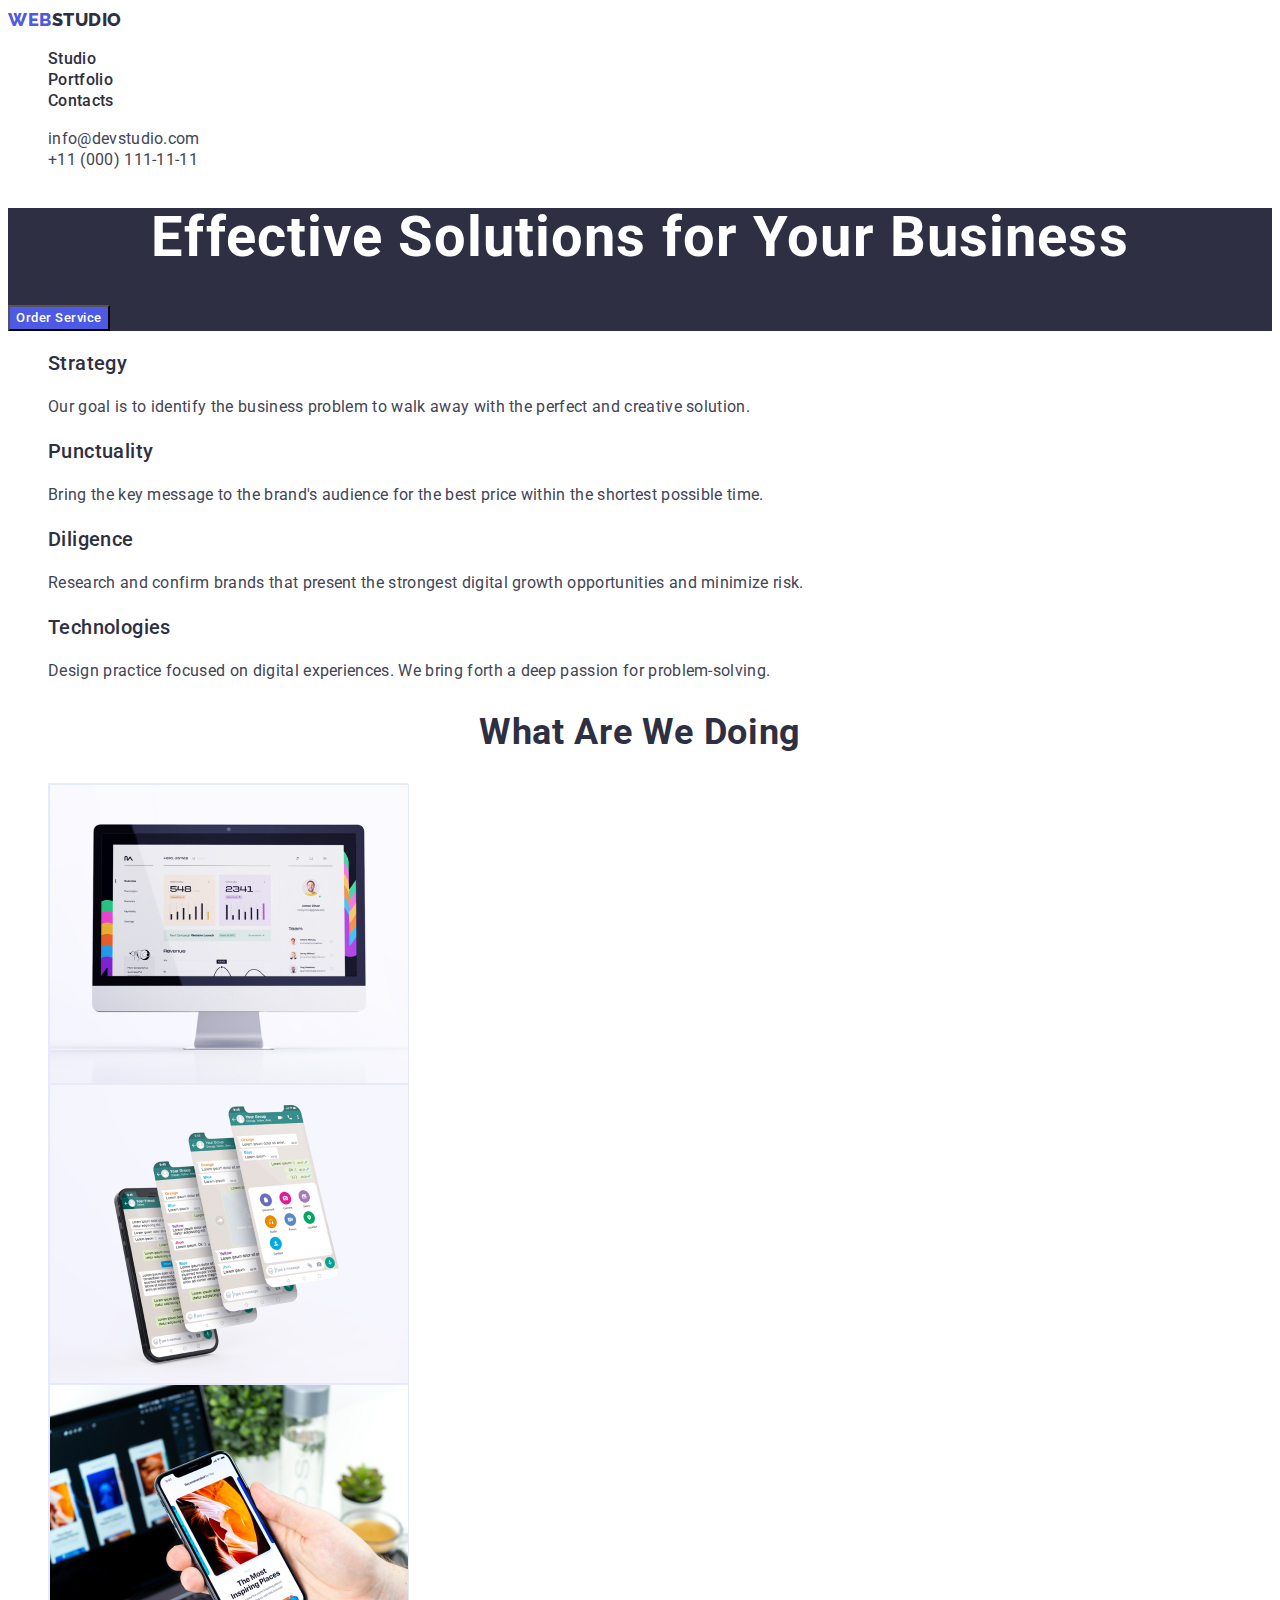
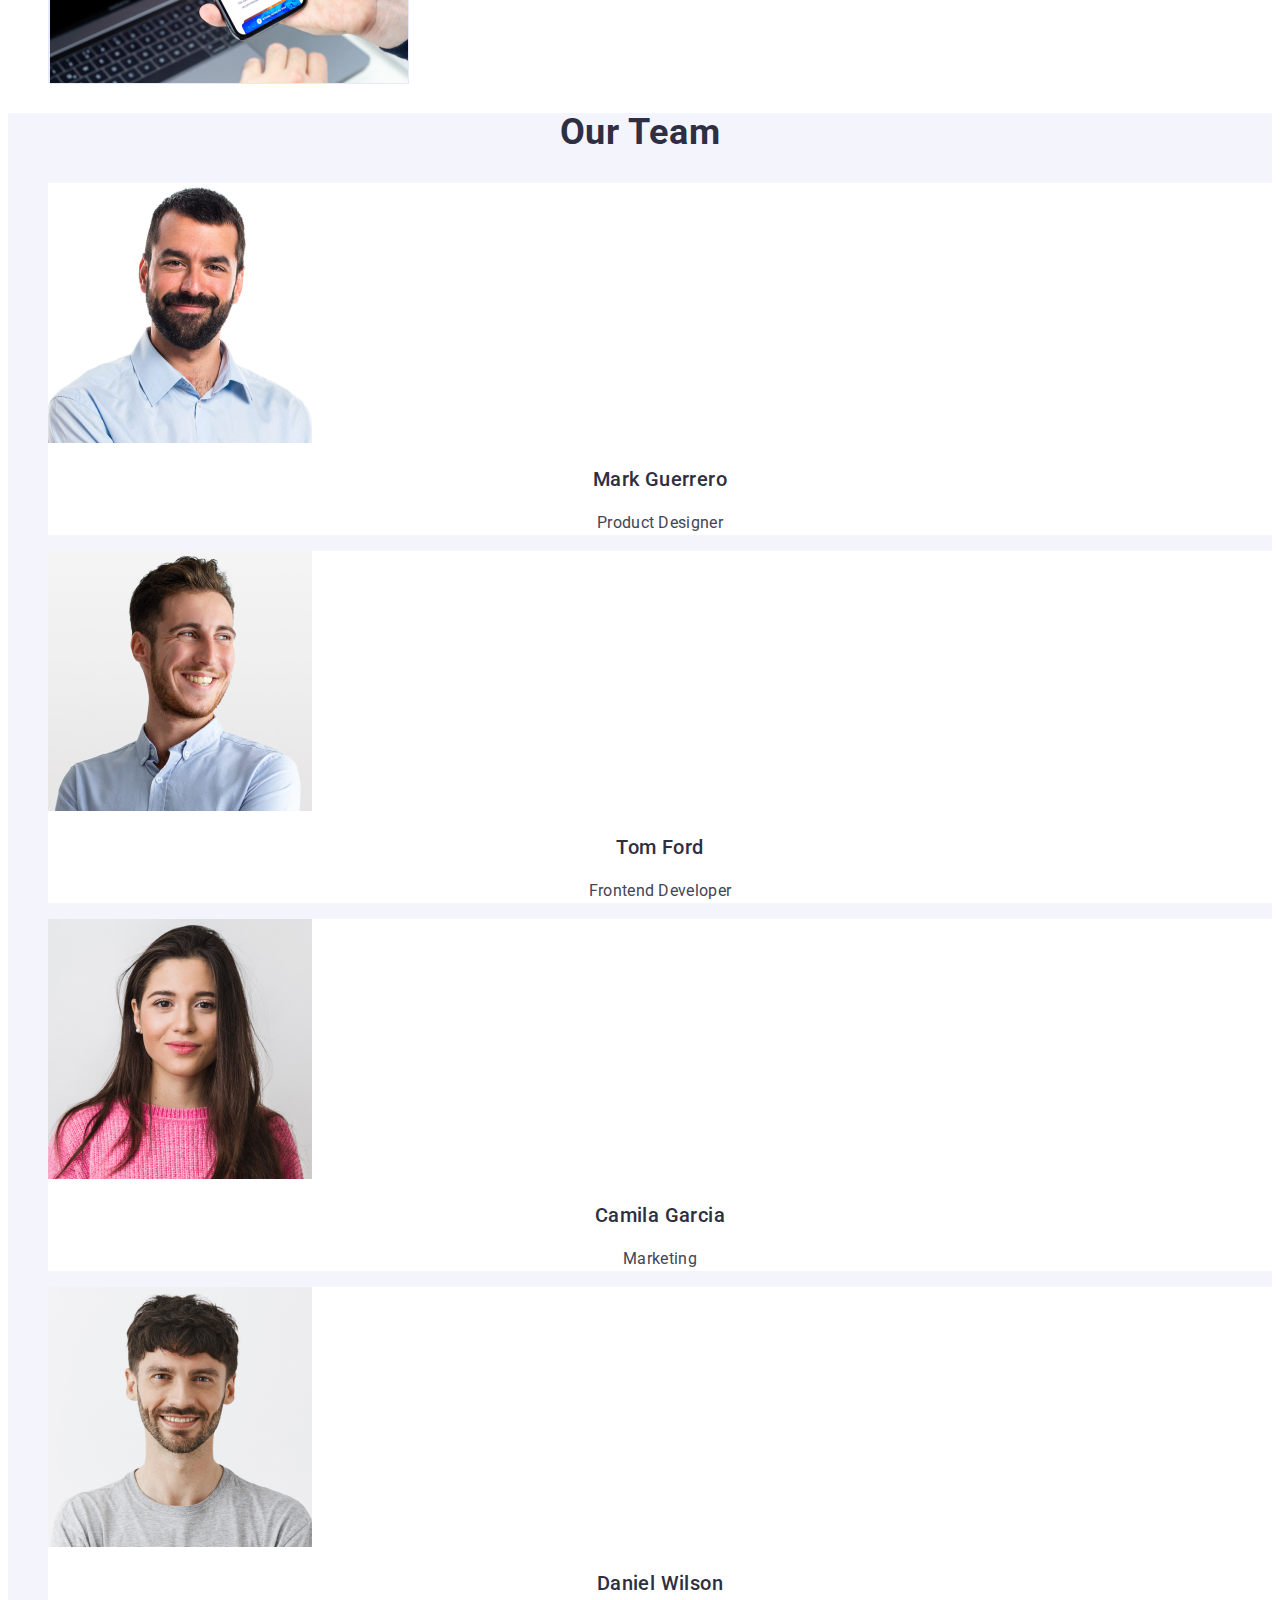
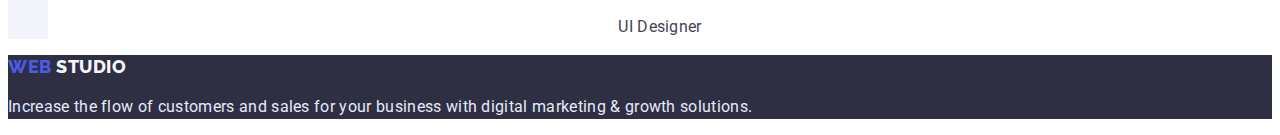
==== index.html @ cd75acf1 "Initial commit" ====
<!DOCTYPE html>
<html lang="en">
  <head>
    <meta charset="UTF-8" />
    <meta http-equiv="X-UA-Compatible" content="IE=edge" />
    <meta name="viewport" content="width=device-width, initial-scale=1.0" />
    <title>WebStudio</title>
    <link rel="preconnect" href="https://fonts.googleapis.com" />
    <link rel="preconnect" href="https://fonts.gstatic.com" crossorigin />
    <link
      href="https://fonts.googleapis.com/css2?family=Raleway:wght@800&family=Roboto:wght@400;500;700;900&display=swap"
      rel="stylesheet"
    />
    <link rel="stylesheet" href="./css/styles.css" />
  </head>
  <body>
    <header class="header">
      <nav class="header-navigation">
        <a class="header-logo link" href="./index.html"
          ><span class="header-logo-color link"> Web</span>Studio
        </a>
        <ul class="list">
          <li><a class="header-link link" href="./index.html">Studio</a></li>
          <li>
            <a class="header-link link" href="./portfolio.html">Portfolio</a>
          </li>
          <li><a class="header-link link" href="./index.html">Contacts</a></li>
        </ul>
      </nav>
      <address>
        <ul class="list">
          <li>
            <a class="header-contact link" href="mailto:info@devstudio.com"
              >info@devstudio.com</a
            >
          </li>
          <li>
            <a class="header-contact link" href="tel:+110001111111"
              >+11 (000) 111-11-11</a
            >
          </li>
        </ul>
      </address>
    </header>
    <main class="main">
      <section class="main-hero">
        <h1 class="main-hero-title">Effective Solutions for Your Business</h1>
        <button class="button-all main-hero-title-button" type="button">
          Order Service
        </button>
      </section>
      <section>
        <h2 class="visually-hidden">FirstSection</h2>
        <ul class="list">
          <li>
            <h3 class="main-First-section-title">Strategy</h3>
            <p class="main-First-section-text">
              Our goal is to identify the business problem to walk away with the
              perfect and creative solution.
            </p>
          </li>
          <li>
            <h3 class="main-First-section-title">Punctuality</h3>
            <p class="main-First-section-text">
              Bring the key message to the brand's audience for the best price
              within the shortest possible time.
            </p>
          </li>
          <li>
            <h3 class="main-First-section-title">Diligence</h3>
            <p class="main-First-section-text">
              Research and confirm brands that present the strongest digital
              growth opportunities and minimize risk.
            </p>
          </li>
          <li>
            <h3 class="main-First-section-title">Technologies</h3>
            <p class="main-First-section-text">
              Design practice focused on digital experiences. We bring forth a
              deep passion for problem-solving.
            </p>
          </li>
        </ul>
      </section>
      <section>
        <h2 class="main-second-section-title">What are we doing</h2>
        <ul class="list">
          <li class="main-second-list">
            <img src="./images/rectangle.jpg" alt="Monitor" width="360" />
          </li>
          <li class="main-second-list">
            <img src="./images/rectangle_1.jpg" alt="Telephone" width="360" />
          </li>
          <li class="main-second-list">
            <img src="./images/rectangle_2.jpg" alt="Both" width="360" />
          </li>
        </ul>
      </section>
      <section class="main-third-section">
        <h2 class="main-third-section-title">Our Team</h2>
        <ul class="list">
          <li class="main-third-section-list">
            <img src="./images/img.jpg" alt="Mark Guerrero" width="264" />
            <h3 class="main-third-section-list-title">Mark Guerrero</h3>
            <p class="main-third-section-list-text">Product Designer</p>
          </li>
          <li class="main-third-section-list">
            <img src="./images/img_1.jpg" alt="Tom Ford" width="264" />
            <h3 class="main-third-section-list-title">Tom Ford</h3>
            <p class="main-third-section-list-text">Frontend Developer</p>
          </li>
          <li class="main-third-section-list">
            <img src="./images/img_2.jpg" alt="Camila Garcia" width="264" />
            <h3 class="main-third-section-list-title">Camila Garcia</h3>
            <p class="main-third-section-list-text">Marketing</p>
          </li>
          <li class="main-third-section-list">
            <img src="./images/img_3.jpg" alt="Daniel Wilson" width="264" />
            <h3 class="main-third-section-list-title">Daniel Wilson</h3>
            <p class="main-third-section-list-text">UI Designer</p>
          </li>
        </ul>
      </section>
    </main>
    <!--Dno-->
    <footer class="footer">
      <a class="footer-logo link" href="./index.html">
        Web<span class="footer-logo-color link"> Studio</span>
      </a>
      <p class="footer-text">
        Increase the flow of customers and sales for your business with digital
        marketing & growth solutions.
      </p>
    </footer>
  </body>
</html>
---- css/styles.css ----
:root {
  --primary-brand-color: #4d5ae5;
  --pressed-state-color: #404bbf;
  --dark-color: #2e2f42;
  /* --success-color: #31d0aa;*/
  --text-color: #434455;
  /*--subtle-text-color: #8e8f99;*/
  --accent-color: #e7e9fc;
  --light-color: #f4f4fd;
  --modal-overlay: rgba(46, 47, 66, 0.4);
  --hero-background-color: rgba(46, 47, 66, 0.7);
  --body-background-color: #ffffff;
}
body {
  font-family: 'Roboto', sans-serif;
  background-color: var(--body-background-color);
  color: var(--text-color);
  font-size: 16px;
}

.list {
  list-style: none; /*убирає маркер в списку*/
}
.link {
  text-decoration: none;
}
/*.header {
}
.header-navigation {
}*/
.header-logo {
  font-family: 'Raleway', sans-serif;
  font-weight: 800;
  font-size: 18px;
  line-height: 1.33;
  letter-spacing: 0.03em;
  text-transform: uppercase;
  color: var(--dark-color);
}
.header-logo:hover {
  color: var(--pressed-state-color);
}
.header-logo:focus {
  color: var(--pressed-state-color);
}
.header-logo-color {
  color: var(--primary-brand-color);
}

.header-link {
  font-weight: 500;
  line-height: 1.33;
  letter-spacing: 0.02em;
  color: var(--dark-color);
}
.header-link:hover {
  color: var(--pressed-state-color);
}
.header-link:focus {
  color: var(--pressed-state-color);
}
.header-contact {
  font-style: normal;
  line-height: 1.33;
  letter-spacing: 0.02em;
  color: var(--text-color);
}
.header-contact:hover {
  color: var(--pressed-state-color);
}
.header-contact:focus {
  color: var(--pressed-state-color);
}
.main-hero {
  background: var(--dark-color);
}
.main-hero-title {
  font-weight: 700;
  font-size: 56px;
  line-height: 1.07;
  text-align: center;
  letter-spacing: 0.02em;
  color: var(--body-background-color);
}
.main-hero-title-button {
  font-family: 'Roboto', sans-serif;
  font-weight: 500;
  line-height: 1.5;
  letter-spacing: 0.04em;
  color: var(--body-background-color);
  background: var(--primary-brand-color);
}
.main-hero-title-button:hover {
  background-color: var(--pressed-state-color);
}
.main-hero-title-button:focus {
  background-color: var(--pressed-state-color);
}
.visually-hidden {
  position: absolute;
  width: 1px;
  height: 1px;
  margin: -1px;
  border: 0;
  padding: 0;

  white-space: nowrap;
  clip-path: inset(100%);
  clip: rect(0 0 0 0);
  overflow: hidden;
}
.btn-list {
  background: var(--light-color);
  border: 1px solid var(--accent-color);
  border-radius: 4px;
}
.main-nav-button {
  font-family: 'Roboto', sans-serif;
  font-weight: 500;
  font-size: 16px;
  line-height: 1.5;
  letter-spacing: 0.04em;
  color: var(--primary-brand-color);
}
.main-nav-button:hover {
  color: var(--body-background-color);
  background-color: var(--pressed-state-color);
}
.main-nav-button:focus {
  color: var(--body-background-color);
  background-color: var(--pressed-state-color);
}
.main-nav-list {
  background: var(--body-background-color);
}
.main-nav-header {
  font-weight: 500;
  font-size: 20px;
  line-height: 1.2;
  letter-spacing: 0.02em;
  color: var(--dark-color);
}
.main-list-two-head {
  font-weight: 500;
  font-size: 20px;
  line-height: 1.2;
  letter-spacing: 0.02em;
  color: var(--dark-color);
}
.main-nav-group {
  line-height: 1.5;
  letter-spacing: 0.02em;
  color: var(--text-color);
}
.footer {
  background: var(--dark-color);
}
.footer-logo {
  font-family: 'Raleway', sans-serif;
  font-weight: 800;
  font-size: 18px;
  line-height: 1.33;
  letter-spacing: 0.03em;
  text-transform: uppercase;
  color: var(--primary-brand-color);
}
.footer-logo-color {
  color: var(--light-color);
}
.footer-text {
  line-height: 1.5;
  letter-spacing: 0.02em;
  color: var(--accent-color);
}
.button-all {
  cursor: pointer;
}
.main-First-section-title {
  font-weight: 500;
  font-size: 20px;
  line-height: 1.2;
  letter-spacing: 0.02em;
  color: var(--dark-color);
}
.main-First-section-text {
  line-height: 1.5;
  letter-spacing: 0.02em;
  color: var(--text-color);
}
.main-second-section-title {
  font-weight: 700;
  font-size: 36px;
  line-height: 1.11;
  text-align: center;
  letter-spacing: 0.02em;
  text-transform: capitalize;
  color: var(--dark-color);
}
.main-second-list {
  box-sizing: border-box;
  width: 360px;
  height: 300px;
  background: linear-gradient(
      0deg,
      rgba(77, 90, 229, 0.1),
      rgba(77, 90, 229, 0.1)
    ),
    url(2368);
  background-blend-mode: soft-light, normal;
  border: 1px solid var(--accent-color);
}
.main-third-section {
  background: var(--light-color);
}
.main-third-section-title {
  font-weight: 700;
  font-size: 36px;
  line-height: 1.11;
  text-align: center;
  letter-spacing: 0.02em;
  text-transform: capitalize;
  color: var(--dark-color);
}
.main-third-section-list {
  background: var(--body-background-color);
}
.main-third-section-list-title {
  font-weight: 500;
  font-size: 20px;
  line-height: 1.2;
  text-align: center;
  letter-spacing: 0.02em;
  color: var(--dark-color);
}
.main-third-section-list-text {
  line-height: 1.5;
  text-align: center;
  letter-spacing: 0.02em;
  color: var(--text-color);
}
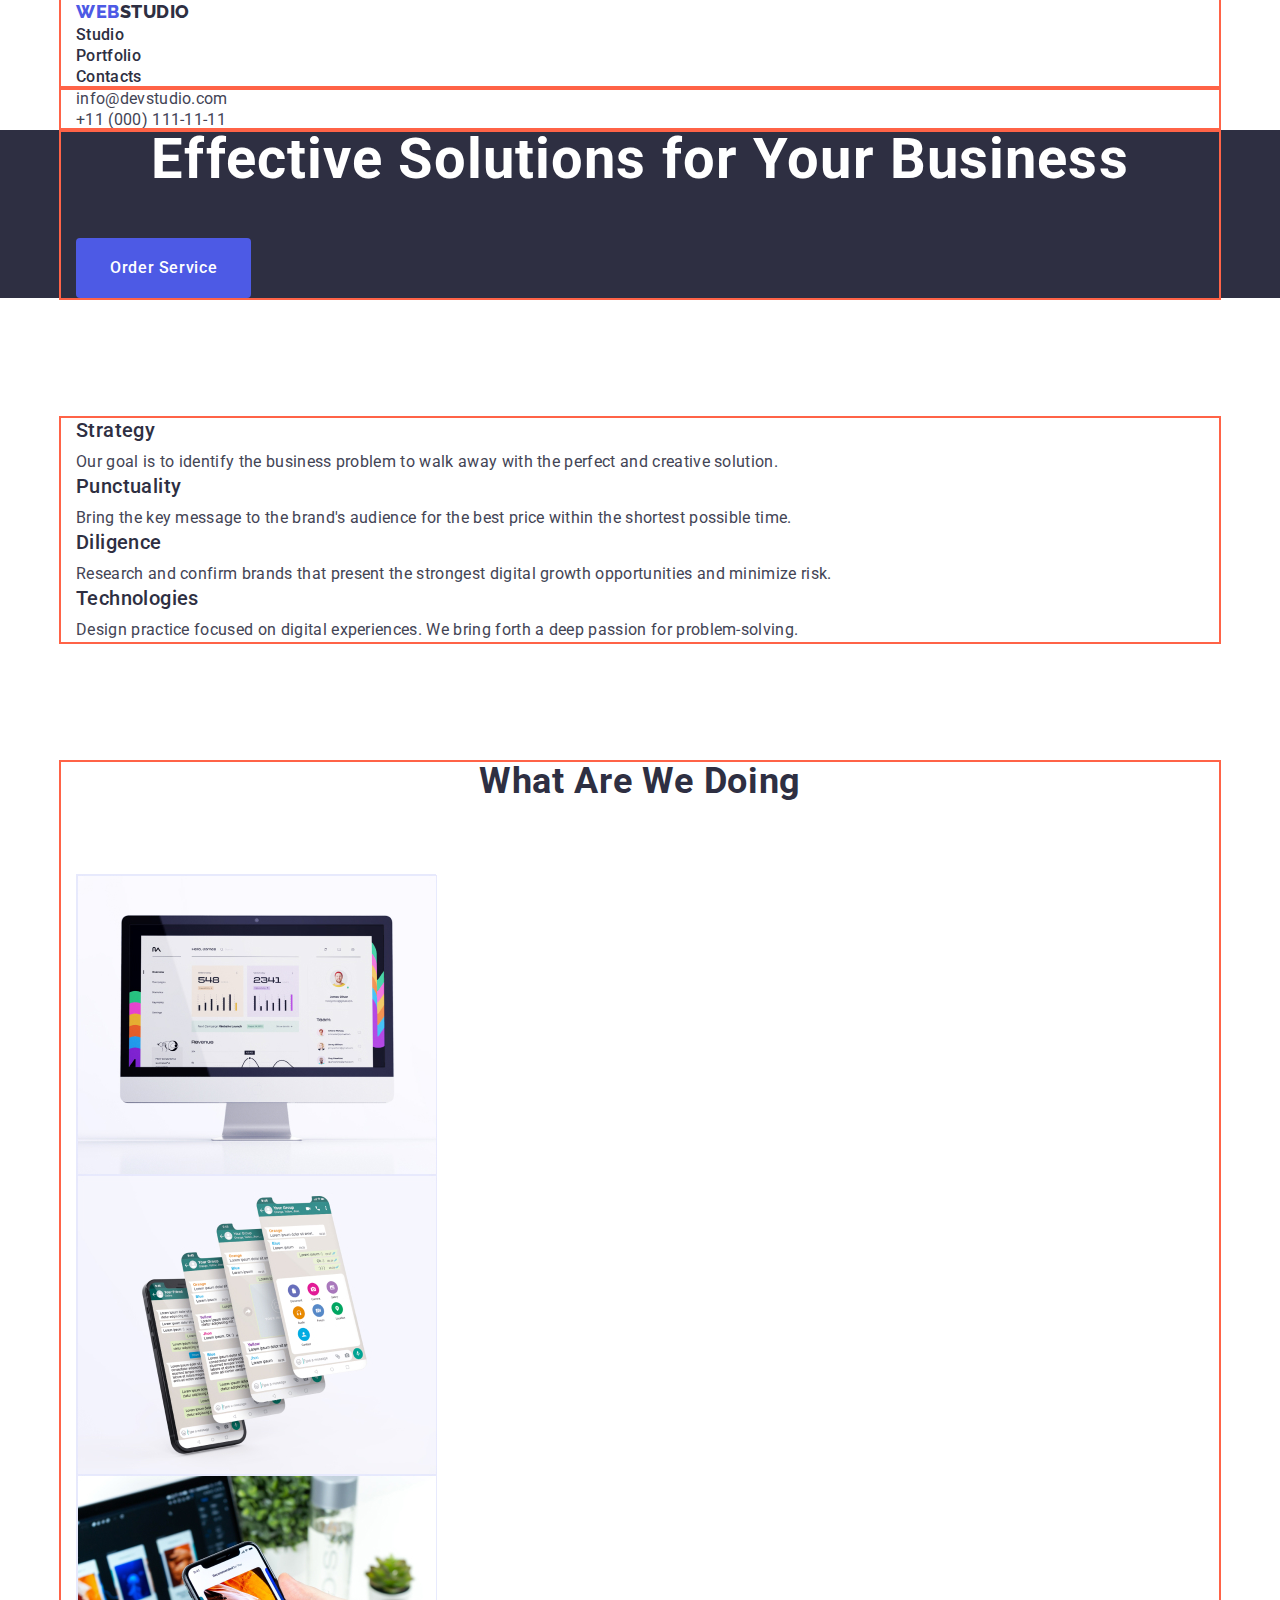
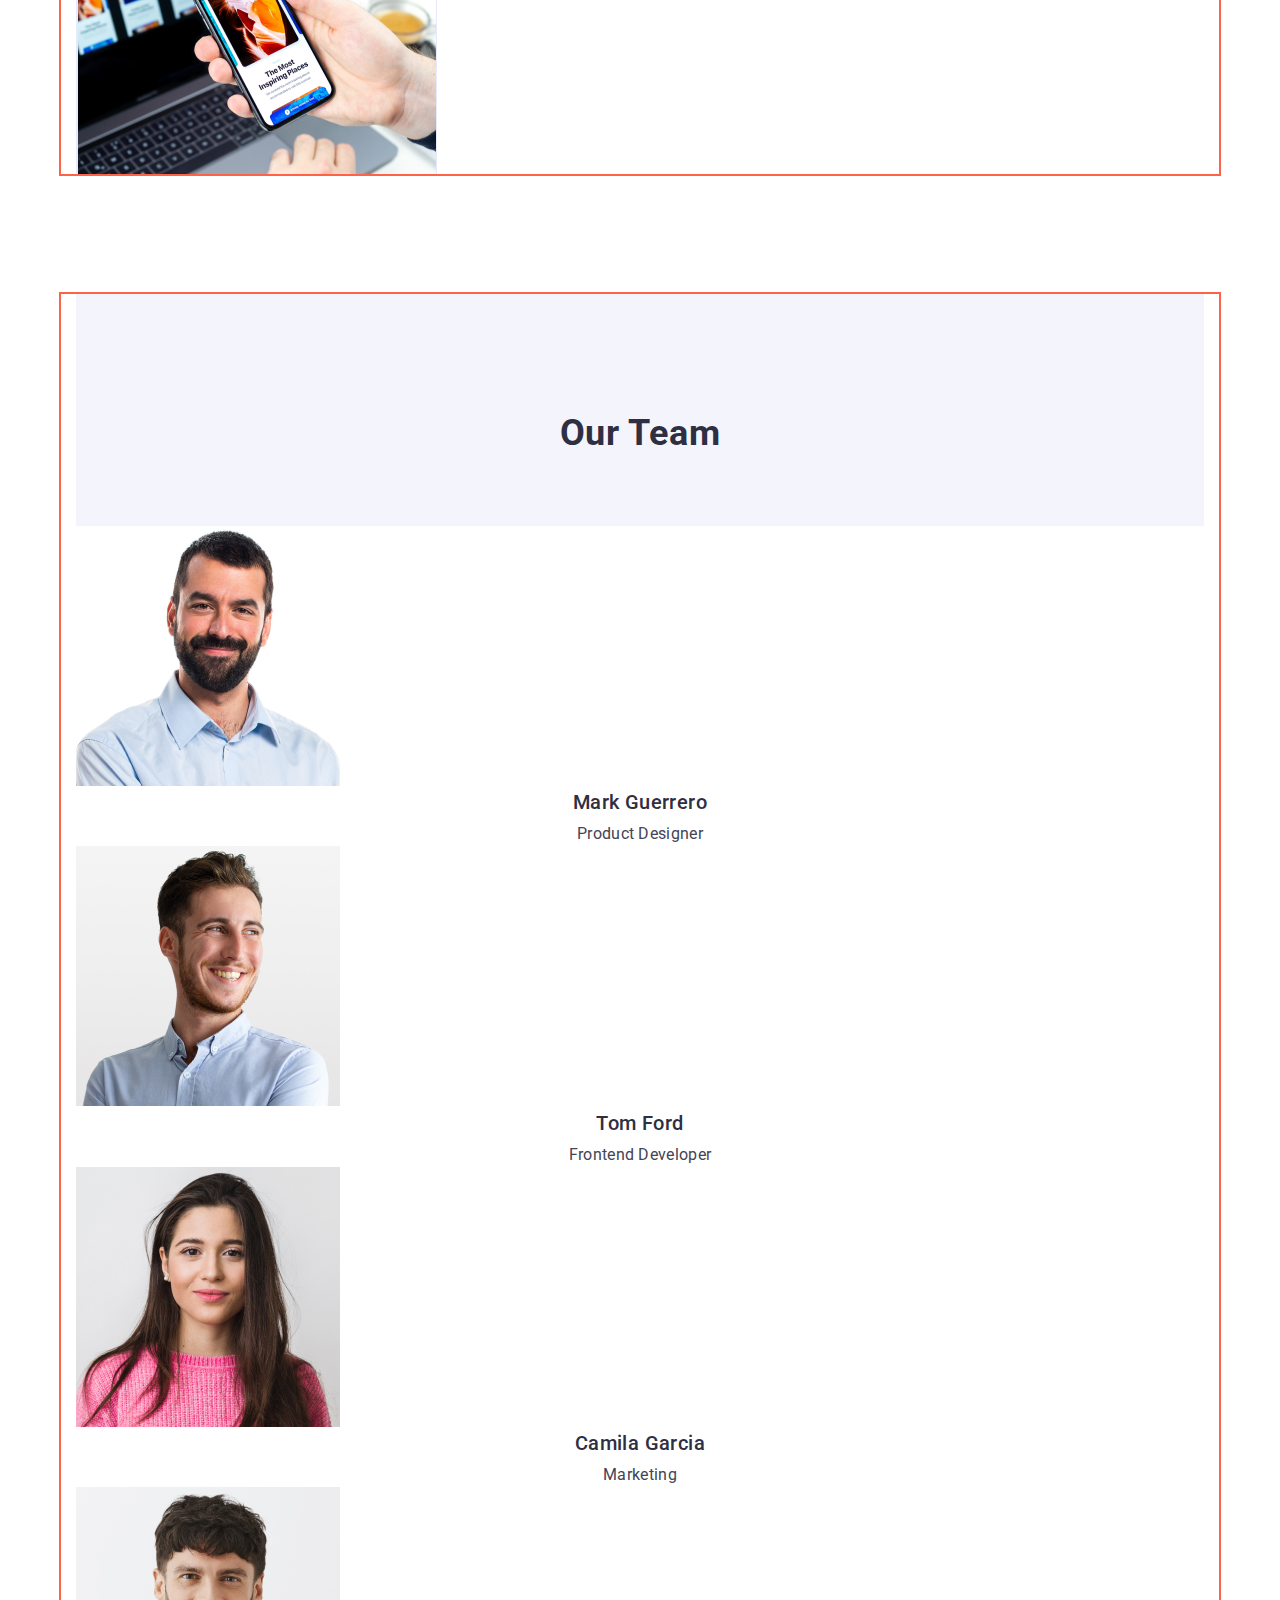
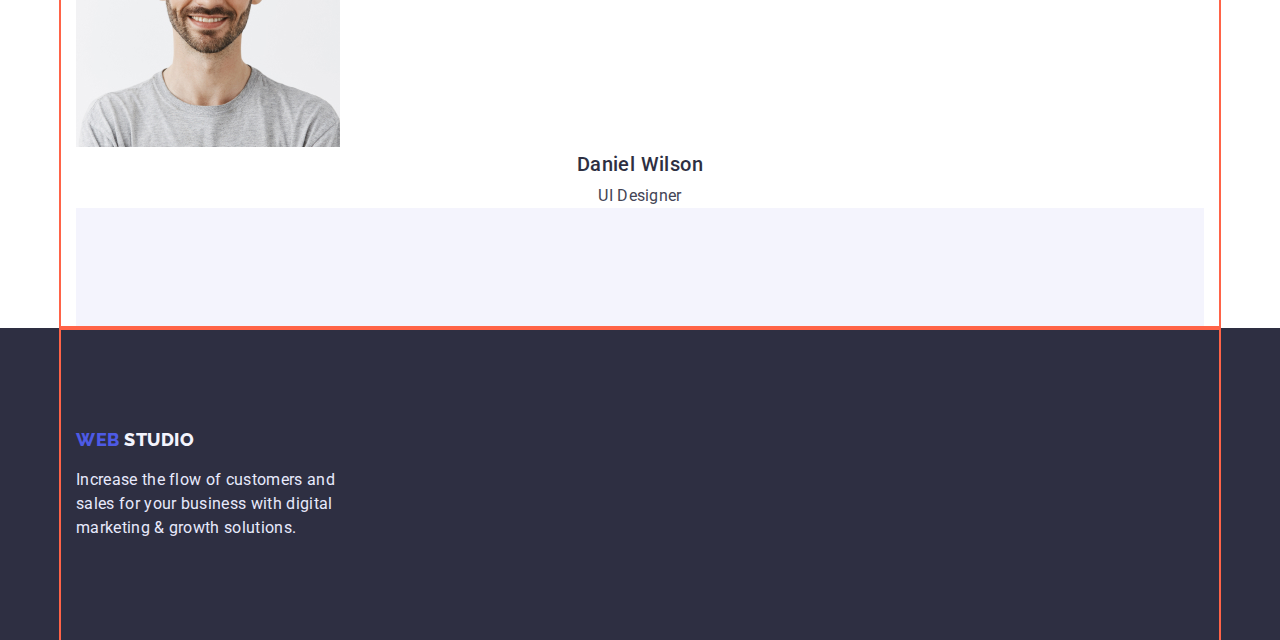
==== commit f3370e98: "updateindex" ====
--- a/index.html
+++ b/index.html
@@ -11,126 +11,163 @@
       href="https://fonts.googleapis.com/css2?family=Raleway:wght@800&family=Roboto:wght@400;500;700;900&display=swap"
       rel="stylesheet"
     />
+    <link
+      rel="stylesheet"
+      href="https://cdnjs.cloudflare.com/ajax/libs/modern-normalize/1.1.0/modern-normalize.min.css"
+    />
     <link rel="stylesheet" href="./css/styles.css" />
   </head>
   <body>
     <header class="header">
-      <nav class="header-navigation">
-        <a class="header-logo link" href="./index.html"
-          ><span class="header-logo-color link"> Web</span>Studio
-        </a>
-        <ul class="list">
-          <li><a class="header-link link" href="./index.html">Studio</a></li>
-          <li>
-            <a class="header-link link" href="./portfolio.html">Portfolio</a>
-          </li>
-          <li><a class="header-link link" href="./index.html">Contacts</a></li>
-        </ul>
-      </nav>
-      <address>
-        <ul class="list">
-          <li>
-            <a class="header-contact link" href="mailto:info@devstudio.com"
-              >info@devstudio.com</a
-            >
-          </li>
-          <li>
-            <a class="header-contact link" href="tel:+110001111111"
-              >+11 (000) 111-11-11</a
-            >
-          </li>
-        </ul>
-      </address>
+      <div class="container">
+        <nav>
+          <a class="header-logo link" href="./index.html"
+            ><span class="header-logo-color link"> Web</span>Studio
+          </a>
+          <ul class="list">
+            <li><a class="header-link link" href="./index.html">Studio</a></li>
+            <li>
+              <a class="header-link link" href="./portfolio.html">Portfolio</a>
+            </li>
+            <li>
+              <a class="header-link link" href="./index.html">Contacts</a>
+            </li>
+          </ul>
+        </nav>
+      </div>
+      <div class="container">
+        <address>
+          <ul class="list">
+            <li>
+              <a class="header-contact link" href="mailto:info@devstudio.com"
+                >info@devstudio.com</a
+              >
+            </li>
+            <li>
+              <a class="header-contact link" href="tel:+110001111111"
+                >+11 (000) 111-11-11</a
+              >
+            </li>
+          </ul>
+        </address>
+      </div>
     </header>
     <main class="main">
       <section class="main-hero">
-        <h1 class="main-hero-title">Effective Solutions for Your Business</h1>
-        <button class="button-all main-hero-title-button" type="button">
-          Order Service
-        </button>
+        <div class="container">
+          <h1 class="main-hero-title">Effective Solutions for Your Business</h1>
+          <button class="button-all main-hero-title-button" type="button">
+            Order Service
+          </button>
+        </div>
       </section>
       <section>
-        <h2 class="visually-hidden">FirstSection</h2>
-        <ul class="list">
-          <li>
-            <h3 class="main-First-section-title">Strategy</h3>
-            <p class="main-First-section-text">
-              Our goal is to identify the business problem to walk away with the
-              perfect and creative solution.
-            </p>
-          </li>
-          <li>
-            <h3 class="main-First-section-title">Punctuality</h3>
-            <p class="main-First-section-text">
-              Bring the key message to the brand's audience for the best price
-              within the shortest possible time.
-            </p>
-          </li>
-          <li>
-            <h3 class="main-First-section-title">Diligence</h3>
-            <p class="main-First-section-text">
-              Research and confirm brands that present the strongest digital
-              growth opportunities and minimize risk.
-            </p>
-          </li>
-          <li>
-            <h3 class="main-First-section-title">Technologies</h3>
-            <p class="main-First-section-text">
-              Design practice focused on digital experiences. We bring forth a
-              deep passion for problem-solving.
-            </p>
-          </li>
-        </ul>
+        <div class="main-First-section">
+          <h2 class="visually-hidden">FirstSection</h2>
+          <div class="container">
+            <ul class="list">
+              <li>
+                <h3 class="main-First-section-title">Strategy</h3>
+                <p class="main-First-section-text">
+                  Our goal is to identify the business problem to walk away with
+                  the perfect and creative solution.
+                </p>
+              </li>
+              <li>
+                <h3 class="main-First-section-title">Punctuality</h3>
+                <p class="main-First-section-text">
+                  Bring the key message to the brand's audience for the best
+                  price within the shortest possible time.
+                </p>
+              </li>
+              <li>
+                <h3 class="main-First-section-title">Diligence</h3>
+                <p class="main-First-section-text">
+                  Research and confirm brands that present the strongest digital
+                  growth opportunities and minimize risk.
+                </p>
+              </li>
+              <li>
+                <h3 class="main-First-section-title">Technologies</h3>
+                <p class="main-First-section-text">
+                  Design practice focused on digital experiences. We bring forth
+                  a deep passion for problem-solving.
+                </p>
+              </li>
+            </ul>
+          </div>
+        </div>
       </section>
       <section>
-        <h2 class="main-second-section-title">What are we doing</h2>
-        <ul class="list">
-          <li class="main-second-list">
-            <img src="./images/rectangle.jpg" alt="Monitor" width="360" />
-          </li>
-          <li class="main-second-list">
-            <img src="./images/rectangle_1.jpg" alt="Telephone" width="360" />
-          </li>
-          <li class="main-second-list">
-            <img src="./images/rectangle_2.jpg" alt="Both" width="360" />
-          </li>
-        </ul>
+        <div class="main-second-section">
+          <div class="container">
+            <h2 class="main-second-section-title">What are we doing</h2>
+            <ul class="list">
+              <li class="main-second-list">
+                <img src="./images/rectangle.jpg" alt="Monitor" width="360" />
+              </li>
+              <li class="main-second-list">
+                <img
+                  src="./images/rectangle_1.jpg"
+                  alt="Telephone"
+                  width="360"
+                />
+              </li>
+              <li class="main-second-list">
+                <img src="./images/rectangle_2.jpg" alt="Both" width="360" />
+              </li>
+            </ul>
+          </div>
+        </div>
       </section>
-      <section class="main-third-section">
-        <h2 class="main-third-section-title">Our Team</h2>
-        <ul class="list">
-          <li class="main-third-section-list">
-            <img src="./images/img.jpg" alt="Mark Guerrero" width="264" />
-            <h3 class="main-third-section-list-title">Mark Guerrero</h3>
-            <p class="main-third-section-list-text">Product Designer</p>
-          </li>
-          <li class="main-third-section-list">
-            <img src="./images/img_1.jpg" alt="Tom Ford" width="264" />
-            <h3 class="main-third-section-list-title">Tom Ford</h3>
-            <p class="main-third-section-list-text">Frontend Developer</p>
-          </li>
-          <li class="main-third-section-list">
-            <img src="./images/img_2.jpg" alt="Camila Garcia" width="264" />
-            <h3 class="main-third-section-list-title">Camila Garcia</h3>
-            <p class="main-third-section-list-text">Marketing</p>
-          </li>
-          <li class="main-third-section-list">
-            <img src="./images/img_3.jpg" alt="Daniel Wilson" width="264" />
-            <h3 class="main-third-section-list-title">Daniel Wilson</h3>
-            <p class="main-third-section-list-text">UI Designer</p>
-          </li>
-        </ul>
+
+      <section>
+        <div class="container">
+          <div class="main-third-section">
+            <h2 class="main-third-section-title">Our Team</h2>
+            <ul class="list">
+              <li class="main-third-section-list">
+                <img src="./images/img.jpg" alt="Mark Guerrero" width="264" />
+                <div class="main-third-section-blok">
+                  <h3 class="main-third-section-list-title">Mark Guerrero</h3>
+                  <p class="main-third-section-list-text">Product Designer</p>
+                </div>
+              </li>
+              <li class="main-third-section-list">
+                <img src="./images/img_1.jpg" alt="Tom Ford" width="264" />
+                <h3 class="main-third-section-list-title">Tom Ford</h3>
+                <p class="main-third-section-list-text">Frontend Developer</p>
+              </li>
+              <li class="main-third-section-list">
+                <img src="./images/img_2.jpg" alt="Camila Garcia" width="264" />
+                <h3 class="main-third-section-list-title">Camila Garcia</h3>
+                <p class="main-third-section-list-text">Marketing</p>
+              </li>
+              <li class="main-third-section-list">
+                <img src="./images/img_3.jpg" alt="Daniel Wilson" width="264" />
+                <h3 class="main-third-section-list-title">Daniel Wilson</h3>
+                <p class="main-third-section-list-text">UI Designer</p>
+              </li>
+            </ul>
+          </div>
+        </div>
       </section>
     </main>
     <!--Dno-->
     <footer class="footer">
-      <a class="footer-logo link" href="./index.html">
-        Web<span class="footer-logo-color link"> Studio</span>
-      </a>
-      <p class="footer-text">
-        Increase the flow of customers and sales for your business with digital
-        marketing & growth solutions.
-      </p>
+      <div class="container">
+        <div class="footer-pad">
+          <div class="footer-logo-block">
+            <a class="footer-logo link" href="./index.html">
+              Web<span class="footer-logo-color link"> Studio</span>
+            </a>
+          </div>
+          <p class="footer-text">
+            Increase the flow of customers and sales for your business with
+            digital marketing & growth solutions.
+          </p>
+        </div>
+      </div>
     </footer>
   </body>
 </html>
--- a/css/styles.css
+++ b/css/styles.css
@@ -1,3 +1,13 @@
+html {
+  box-sizing: border-box;
+}
+
+*,
+*::before,
+*::after {
+  box-sizing: inherit;
+}
+
 :root {
   --primary-brand-color: #4d5ae5;
   --pressed-state-color: #404bbf;
@@ -11,6 +21,20 @@
   --hero-background-color: rgba(46, 47, 66, 0.7);
   --body-background-color: #ffffff;
 }
+
+/*p,
+h1,
+h2,
+h3 {
+  margin: 0;
+}*/
+
+/*img {
+  display: block;
+  max-width: 100%;
+  height: auto;
+}*/
+
 body {
   font-family: 'Roboto', sans-serif;
   background-color: var(--body-background-color);
@@ -18,16 +42,25 @@
   font-size: 16px;
 }
 
+.container {
+  margin-right: auto;
+  margin-left: auto;
+  padding-left: 15px;
+  padding-right: 15px;
+  width: 1158px;
+  outline: 2px solid tomato;
+}
+
 .list {
+  margin: 0;
+  padding: 0;
   list-style: none; /*убирає маркер в списку*/
 }
 .link {
+  margin: 0;
   text-decoration: none;
 }
-/*.header {
-}
-.header-navigation {
-}*/
+
 .header-logo {
   font-family: 'Raleway', sans-serif;
   font-weight: 800;
@@ -73,8 +106,14 @@
 }
 .main-hero {
   background: var(--dark-color);
+  margin-bottom: 120px;
+}
+.marg-bottom {
+  margin-bottom: 120px;
 }
 .main-hero-title {
+  margin-top: 0;
+  margin-bottom: 48px;
   font-weight: 700;
   font-size: 56px;
   line-height: 1.07;
@@ -89,6 +128,7 @@
   letter-spacing: 0.04em;
   color: var(--body-background-color);
   background: var(--primary-brand-color);
+  padding: 16px 32px;
 }
 .main-hero-title-button:hover {
   background-color: var(--pressed-state-color);
@@ -97,6 +137,7 @@
   background-color: var(--pressed-state-color);
 }
 .visually-hidden {
+  /*спрятать заголовок*/
   position: absolute;
   width: 1px;
   height: 1px;
@@ -112,7 +153,6 @@
 .btn-list {
   background: var(--light-color);
   border: 1px solid var(--accent-color);
-  border-radius: 4px;
 }
 .main-nav-button {
   font-family: 'Roboto', sans-serif;
@@ -154,6 +194,10 @@
 }
 .footer {
   background: var(--dark-color);
+}
+.footer-pad {
+  padding-top: 100px;
+  padding-bottom: 100px;
 }
 .footer-logo {
   font-family: 'Raleway', sans-serif;
@@ -164,18 +208,39 @@
   text-transform: uppercase;
   color: var(--primary-brand-color);
 }
+.footer-logo-block {
+  display: inline-block;
+  margin-top: 0;
+  margin-bottom: 16px;
+}
 .footer-logo-color {
   color: var(--light-color);
 }
 .footer-text {
+  width: 264px;
+
   line-height: 1.5;
   letter-spacing: 0.02em;
   color: var(--accent-color);
+  margin-top: 0;
+  margin-bottom: 0;
+  margin-left: 0;
 }
 .button-all {
+  display: inline-block; /*делаем текст блоком*/
+  vertical-align: middle; /*по вертикале делаем текст по центру*/
   cursor: pointer;
-}
+  border-radius: 4px;
+  border-color: transparent; /*прозрачная рамка*/
+  min-width: 169px;
+}
+.main-First-section {
+  margin-bottom: 120px;
+}
+
 .main-First-section-title {
+  margin-top: 0;
+  margin-bottom: 8px;
   font-weight: 500;
   font-size: 20px;
   line-height: 1.2;
@@ -183,11 +248,17 @@
   color: var(--dark-color);
 }
 .main-First-section-text {
-  line-height: 1.5;
-  letter-spacing: 0.02em;
-  color: var(--text-color);
+  margin: 0 auto;
+  line-height: 1.5;
+  letter-spacing: 0.02em;
+  color: var(--text-color);
+}
+.main-second-section {
+  margin-bottom: 120px;
 }
 .main-second-section-title {
+  margin-top: 0;
+  margin-bottom: 72px;
   font-weight: 700;
   font-size: 36px;
   line-height: 1.11;
@@ -211,8 +282,11 @@
 }
 .main-third-section {
   background: var(--light-color);
+  padding-top: 120px;
+  padding-bottom: 120px;
 }
 .main-third-section-title {
+  margin-top: 0;
   font-weight: 700;
   font-size: 36px;
   line-height: 1.11;
@@ -220,11 +294,17 @@
   letter-spacing: 0.02em;
   text-transform: capitalize;
   color: var(--dark-color);
+  margin-bottom: 72px;
 }
 .main-third-section-list {
   background: var(--body-background-color);
 }
+main-third-section-blok {
+  display: inline-block;
+}
 .main-third-section-list-title {
+  margin-top: 0;
+  margin-bottom: 8px;
   font-weight: 500;
   font-size: 20px;
   line-height: 1.2;
@@ -233,8 +313,10 @@
   color: var(--dark-color);
 }
 .main-third-section-list-text {
-  line-height: 1.5;
-  text-align: center;
-  letter-spacing: 0.02em;
-  color: var(--text-color);
-}
+  margin-top: 0;
+  margin-bottom: 0;
+  line-height: 1.5;
+  text-align: center;
+  letter-spacing: 0.02em;
+  color: var(--text-color);
+}
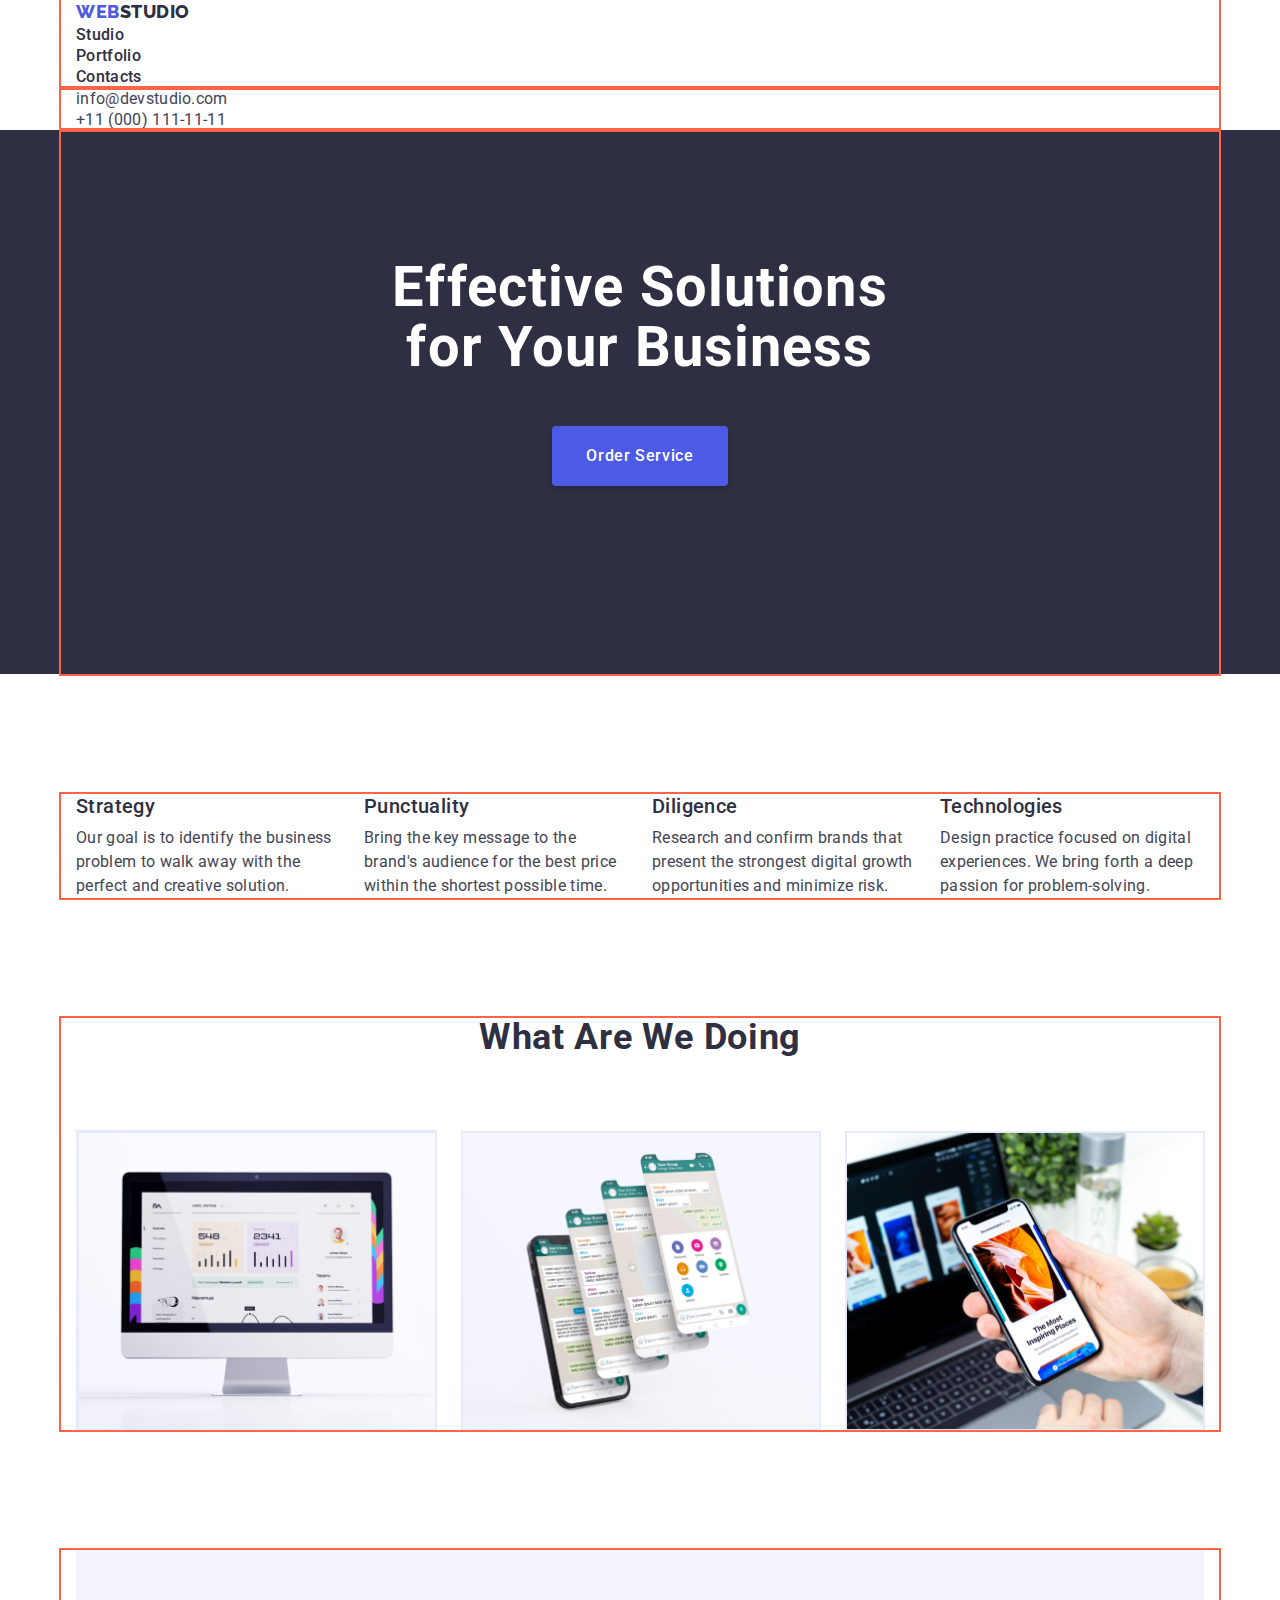
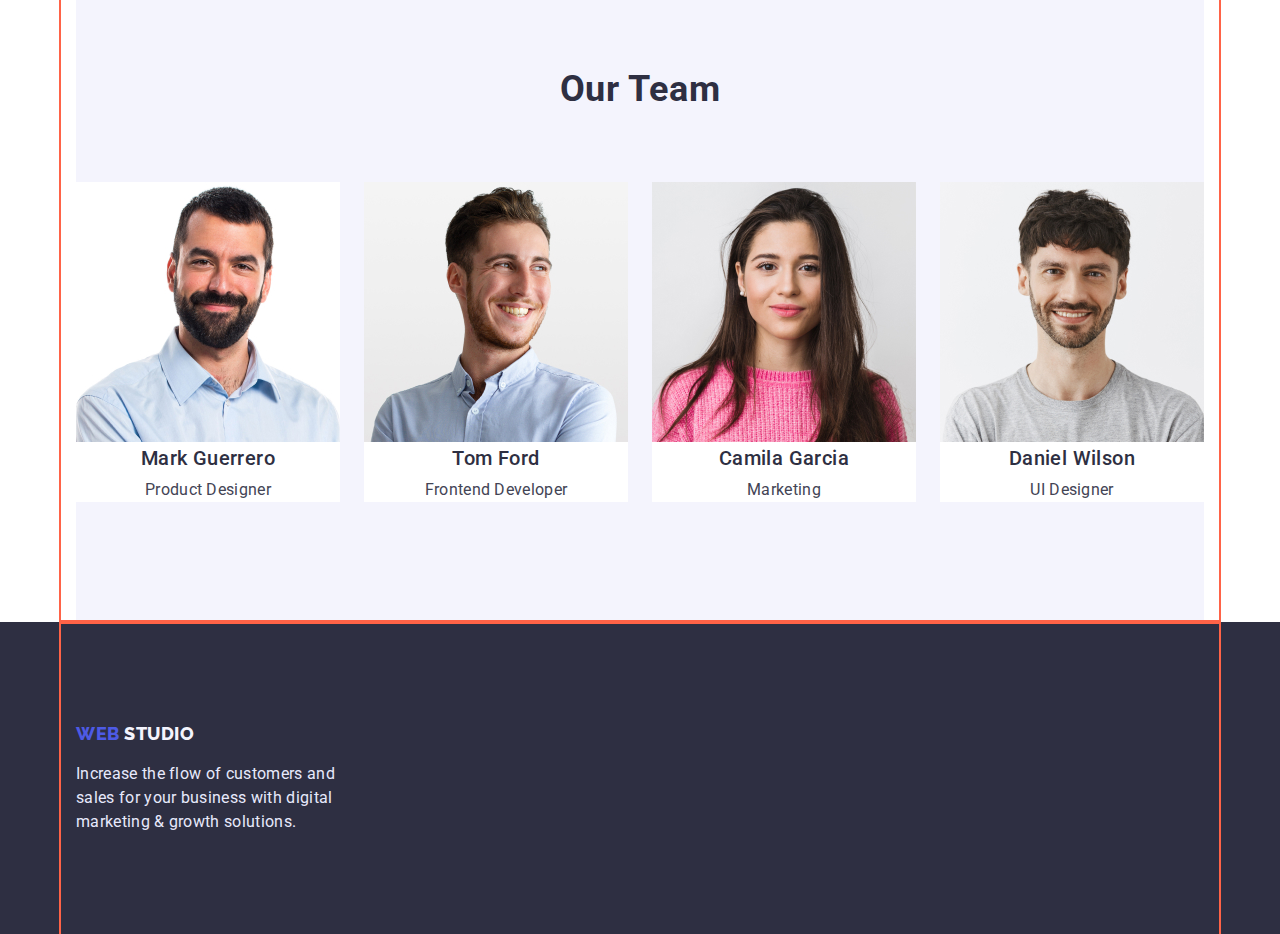
==== commit eae5de83: "update" ====
--- a/index.html
+++ b/index.html
@@ -52,9 +52,9 @@
         </address>
       </div>
     </header>
-    <main class="main">
+    <main">
       <section class="main-hero">
-        <div class="container">
+        <div class="container main-hero-container">
           <h1 class="main-hero-title">Effective Solutions for Your Business</h1>
           <button class="button-all main-hero-title-button" type="button">
             Order Service
@@ -65,7 +65,7 @@
         <div class="main-First-section">
           <h2 class="visually-hidden">FirstSection</h2>
           <div class="container">
-            <ul class="list">
+            <ul class="main-First-list list">
               <li>
                 <h3 class="main-First-section-title">Strategy</h3>
                 <p class="main-First-section-text">
@@ -102,7 +102,7 @@
         <div class="main-second-section">
           <div class="container">
             <h2 class="main-second-section-title">What are we doing</h2>
-            <ul class="list">
+            <ul class="main-second-list list">
               <li class="main-second-list">
                 <img src="./images/rectangle.jpg" alt="Monitor" width="360" />
               </li>
@@ -125,7 +125,7 @@
         <div class="container">
           <div class="main-third-section">
             <h2 class="main-third-section-title">Our Team</h2>
-            <ul class="list">
+            <ul class="main-third-list list">
               <li class="main-third-section-list">
                 <img src="./images/img.jpg" alt="Mark Guerrero" width="264" />
                 <div class="main-third-section-blok">
--- a/css/styles.css
+++ b/css/styles.css
@@ -47,8 +47,13 @@
   margin-left: auto;
   padding-left: 15px;
   padding-right: 15px;
-  width: 1158px;
+  max-width: 1158px;
   outline: 2px solid tomato;
+}
+
+.header-container {
+  display: flex;
+  align-items: center;
 }
 
 .list {
@@ -60,7 +65,9 @@
   margin: 0;
   text-decoration: none;
 }
-
+.haeder-portfolio-marg {
+  margin-bottom: 96px;
+}
 .header-logo {
   font-family: 'Raleway', sans-serif;
   font-weight: 800;
@@ -105,8 +112,14 @@
   color: var(--pressed-state-color);
 }
 .main-hero {
+  margin-bottom: 120px;
   background: var(--dark-color);
-  margin-bottom: 120px;
+}
+.main-hero-container {
+  padding-top: 128px;
+  display: flex;
+  flex-direction: column;
+  align-items: center;
 }
 .marg-bottom {
   margin-bottom: 120px;
@@ -114,6 +127,7 @@
 .main-hero-title {
   margin-top: 0;
   margin-bottom: 48px;
+  width: 496px;
   font-weight: 700;
   font-size: 56px;
   line-height: 1.07;
@@ -129,6 +143,8 @@
   color: var(--body-background-color);
   background: var(--primary-brand-color);
   padding: 16px 32px;
+  margin-bottom: 188px;
+  box-shadow: 0px 4px 4px rgba(0, 0, 0, 0.15);
 }
 .main-hero-title-button:hover {
   background-color: var(--pressed-state-color);
@@ -232,13 +248,17 @@
   cursor: pointer;
   border-radius: 4px;
   border-color: transparent; /*прозрачная рамка*/
-  min-width: 169px;
+  /* min-width: 169px;*/
 }
 .main-First-section {
   margin-bottom: 120px;
 }
-
+.main-First-list {
+  display: flex;
+  gap: 24px;
+}
 .main-First-section-title {
+  width: 264px;
   margin-top: 0;
   margin-bottom: 8px;
   font-weight: 500;
@@ -255,6 +275,10 @@
 }
 .main-second-section {
   margin-bottom: 120px;
+}
+.main-second-list {
+  display: flex;
+  gap: 24px;
 }
 .main-second-section-title {
   margin-top: 0;
@@ -280,6 +304,10 @@
   background-blend-mode: soft-light, normal;
   border: 1px solid var(--accent-color);
 }
+.main-third-list {
+  display: flex;
+  gap: 24px;
+}
 .main-third-section {
   background: var(--light-color);
   padding-top: 120px;
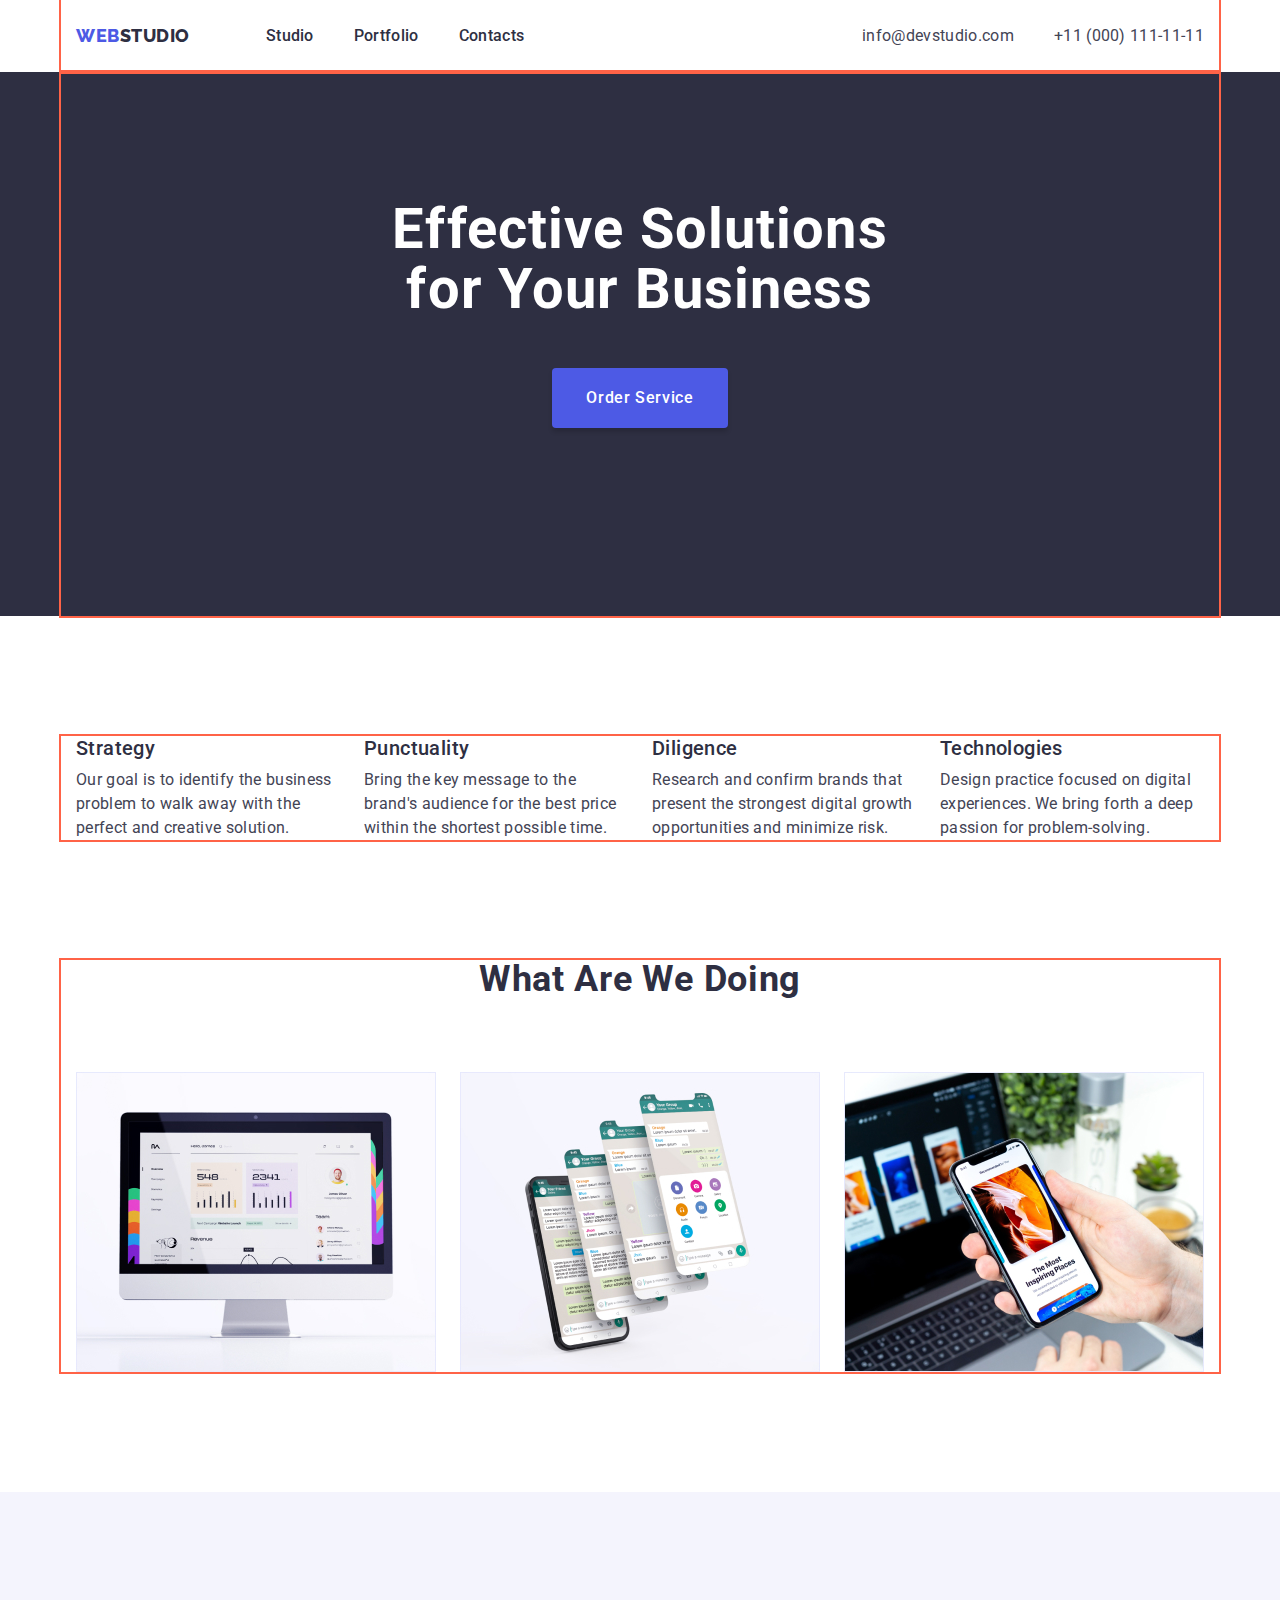
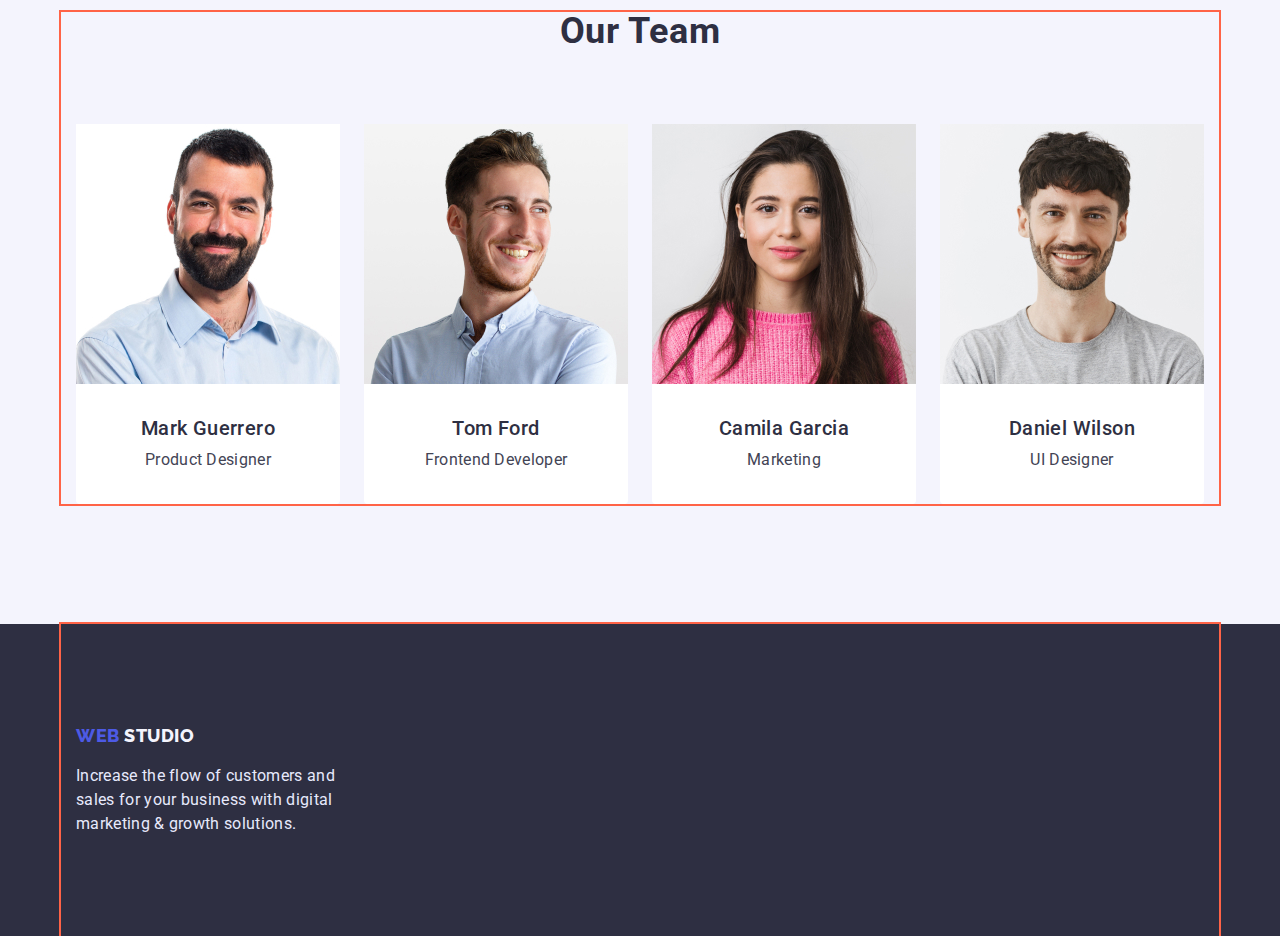
==== commit adad3f64: "update" ====
--- a/index.html
+++ b/index.html
@@ -19,12 +19,12 @@
   </head>
   <body>
     <header class="header">
-      <div class="container">
-        <nav>
-          <a class="header-logo link" href="./index.html"
+      <div class="container header-container">
+        <nav class="header-navigation">
+          <a class="header-logo link" href="./index.html" rel="noopener noreferrer nofollow"
             ><span class="header-logo-color link"> Web</span>Studio
           </a>
-          <ul class="list">
+          <ul class="header-list list">
             <li><a class="header-link link" href="./index.html">Studio</a></li>
             <li>
               <a class="header-link link" href="./portfolio.html">Portfolio</a>
@@ -34,10 +34,8 @@
             </li>
           </ul>
         </nav>
-      </div>
-      <div class="container">
         <address>
-          <ul class="list">
+          <ul class="header-list list">
             <li>
               <a class="header-contact link" href="mailto:info@devstudio.com"
                 >info@devstudio.com</a
@@ -121,9 +119,8 @@
         </div>
       </section>
 
-      <section>
+      <section class="main-third-section">
         <div class="container">
-          <div class="main-third-section">
             <h2 class="main-third-section-title">Our Team</h2>
             <ul class="main-third-list list">
               <li class="main-third-section-list">
@@ -135,18 +132,24 @@
               </li>
               <li class="main-third-section-list">
                 <img src="./images/img_1.jpg" alt="Tom Ford" width="264" />
-                <h3 class="main-third-section-list-title">Tom Ford</h3>
-                <p class="main-third-section-list-text">Frontend Developer</p>
+                <div class="main-third-section-blok">
+                 <h3 class="main-third-section-list-title">Tom Ford</h3>
+                 <p class="main-third-section-list-text">Frontend Developer</p>
+              </div>
               </li>
               <li class="main-third-section-list">
                 <img src="./images/img_2.jpg" alt="Camila Garcia" width="264" />
-                <h3 class="main-third-section-list-title">Camila Garcia</h3>
-                <p class="main-third-section-list-text">Marketing</p>
+                <div class="main-third-section-blok">
+                 <h3 class="main-third-section-list-title">Camila Garcia</h3>
+                 <p class="main-third-section-list-text">Marketing</p>
+              </div>
               </li>
               <li class="main-third-section-list">
                 <img src="./images/img_3.jpg" alt="Daniel Wilson" width="264" />
-                <h3 class="main-third-section-list-title">Daniel Wilson</h3>
-                <p class="main-third-section-list-text">UI Designer</p>
+                <div class="main-third-section-blok">
+                  <h3 class="main-third-section-list-title">Daniel Wilson</h3>
+                  <p class="main-third-section-list-text">UI Designer</p>
+                </div>
               </li>
             </ul>
           </div>
--- a/css/styles.css
+++ b/css/styles.css
@@ -29,12 +29,15 @@
   margin: 0;
 }*/
 
-/*img {
+img {
   display: block;
   max-width: 100%;
   height: auto;
-}*/
-
+}
+ul {
+  margin: 0;
+  padding-left: 0;
+}
 body {
   font-family: 'Roboto', sans-serif;
   background-color: var(--body-background-color);
@@ -57,18 +60,22 @@
 }
 
 .list {
-  margin: 0;
-  padding: 0;
   list-style: none; /*убирає маркер в списку*/
 }
 .link {
   margin: 0;
   text-decoration: none;
 }
-.haeder-portfolio-marg {
-  margin-bottom: 96px;
+
+.header-navigation {
+  display: flex;
+  align-items: center;
+  margin-right: auto;
+  padding-bottom: 24px;
+  padding-top: 24px;
 }
 .header-logo {
+  margin-right: 76px;
   font-family: 'Raleway', sans-serif;
   font-weight: 800;
   font-size: 18px;
@@ -86,7 +93,10 @@
 .header-logo-color {
   color: var(--primary-brand-color);
 }
-
+.header-list {
+  display: flex;
+  gap: 40px;
+}
 .header-link {
   font-weight: 500;
   line-height: 1.33;
@@ -171,6 +181,11 @@
   border: 1px solid var(--accent-color);
 }
 .main-nav-button {
+  border: 1px solid var(--accent-color);
+  border-radius: 4px;
+  padding: 12px 24px;
+  align-items: center;
+  text-align: center;
   font-family: 'Roboto', sans-serif;
   font-weight: 500;
   font-size: 16px;
@@ -188,6 +203,9 @@
 }
 .main-nav-list {
   background: var(--body-background-color);
+  flex-basis: calc((97% - 48px) / 3);
+  margin-left: 24px;
+}
 }
 .main-nav-header {
   font-weight: 500;
@@ -280,6 +298,7 @@
   display: flex;
   gap: 24px;
 }
+
 .main-second-section-title {
   margin-top: 0;
   margin-bottom: 72px;
@@ -292,21 +311,15 @@
   color: var(--dark-color);
 }
 .main-second-list {
-  box-sizing: border-box;
-  width: 360px;
-  height: 300px;
-  background: linear-gradient(
-      0deg,
-      rgba(77, 90, 229, 0.1),
-      rgba(77, 90, 229, 0.1)
-    ),
-    url(2368);
-  background-blend-mode: soft-light, normal;
-  border: 1px solid var(--accent-color);
+  flex-basis: calc((100% - 48px) / 3);
+}
+.main-second-list img {
+  display: block;
 }
 .main-third-list {
   display: flex;
   gap: 24px;
+  flex-basis: calc((100% - 72px) / 4);
 }
 .main-third-section {
   background: var(--light-color);
@@ -325,10 +338,14 @@
   margin-bottom: 72px;
 }
 .main-third-section-list {
+  border-radius: 0px 0px 4px 4px;
   background: var(--body-background-color);
 }
-main-third-section-blok {
-  display: inline-block;
+.main-third-section-blok {
+  display: block;
+  align-items: center;
+  padding: 32px 0;
+  text-align: center;
 }
 .main-third-section-list-title {
   margin-top: 0;
@@ -348,3 +365,25 @@
   letter-spacing: 0.02em;
   color: var(--text-color);
 }
+
+.portfolio-container-card {
+  padding-top: 96px;
+  padding-bottom: 120px;
+}
+.portfolio-btns {
+  margin-bottom: 72px;
+  display: flex;
+  gap: 24px;
+  justify-content: center;
+}
+.portfolio-list {
+  display: flex;
+  padding-bottom: 120px;
+  flex-wrap: wrap;
+  row-gap: 48px;
+  margin-left: -24px;
+}
+.portfolio-title-mix {
+  border: 1px solid var(--accent-color);
+  padding: 32px 0 32px 16px;
+}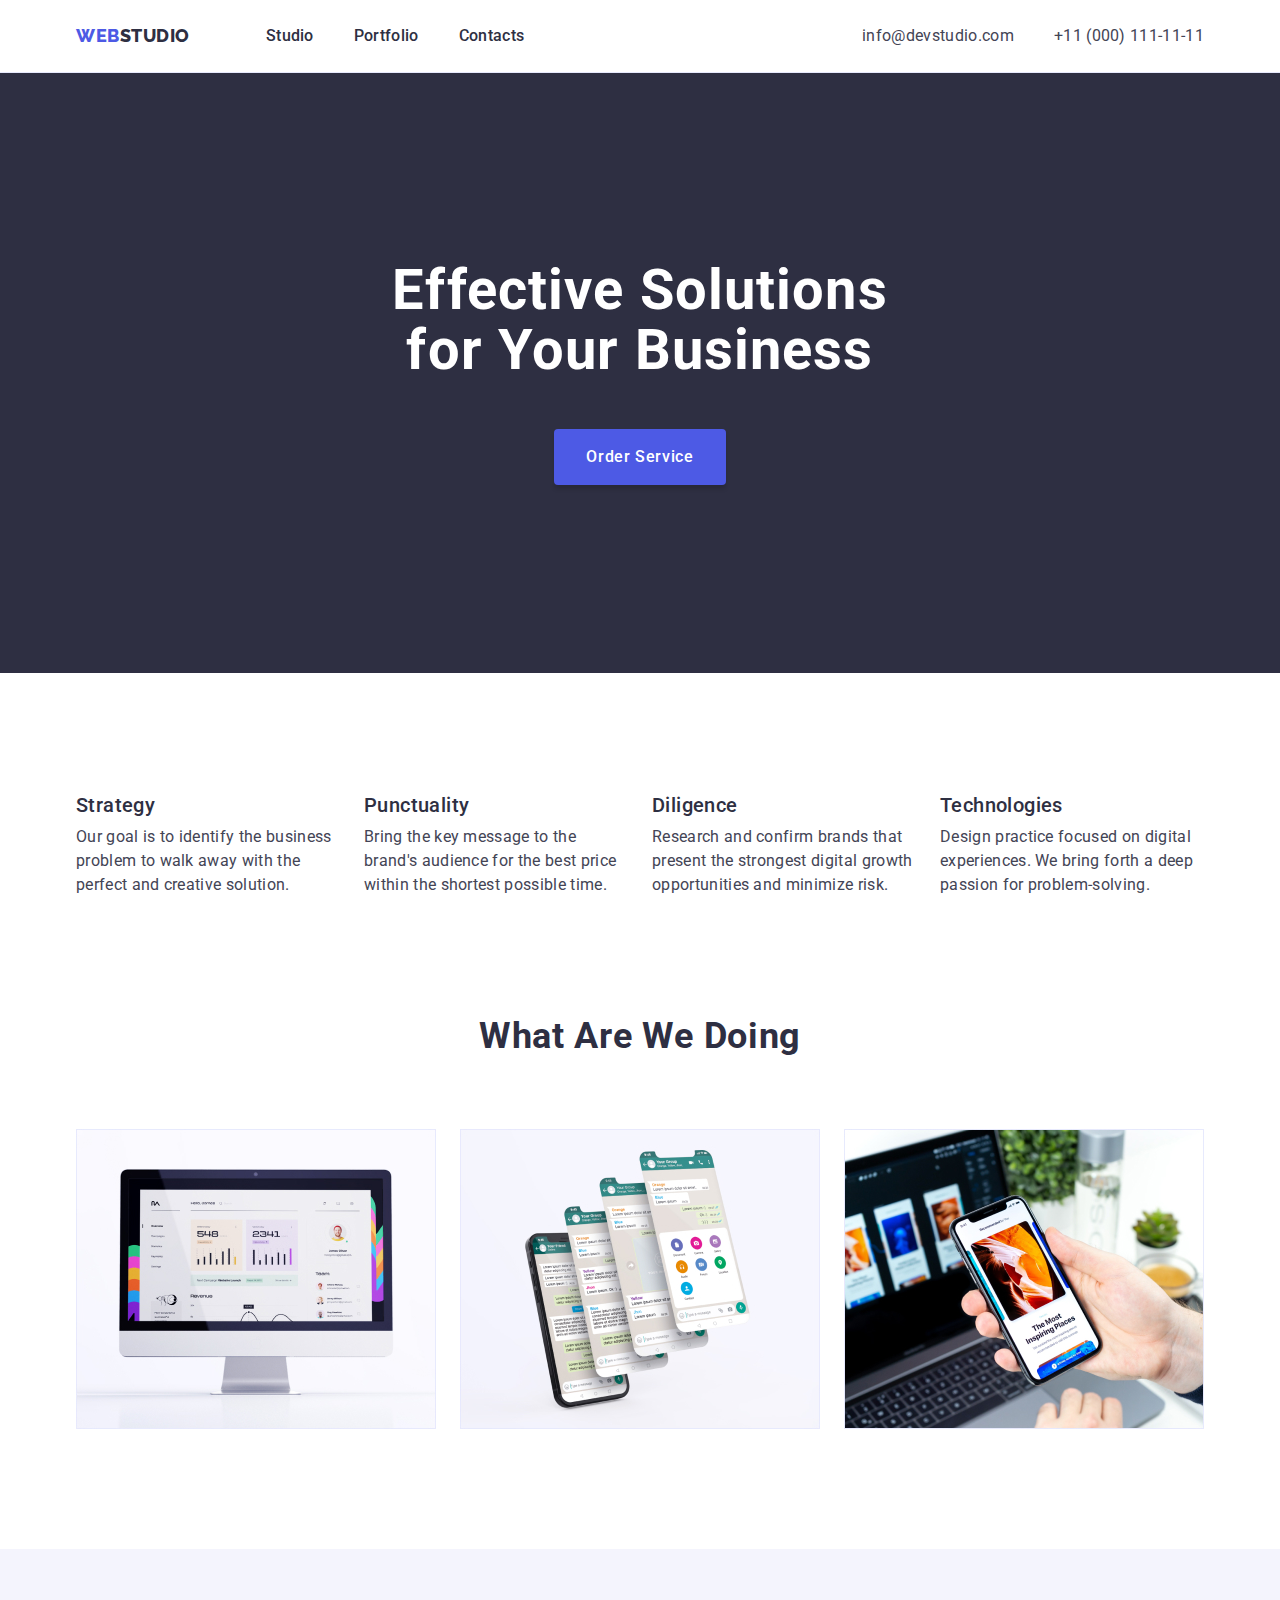
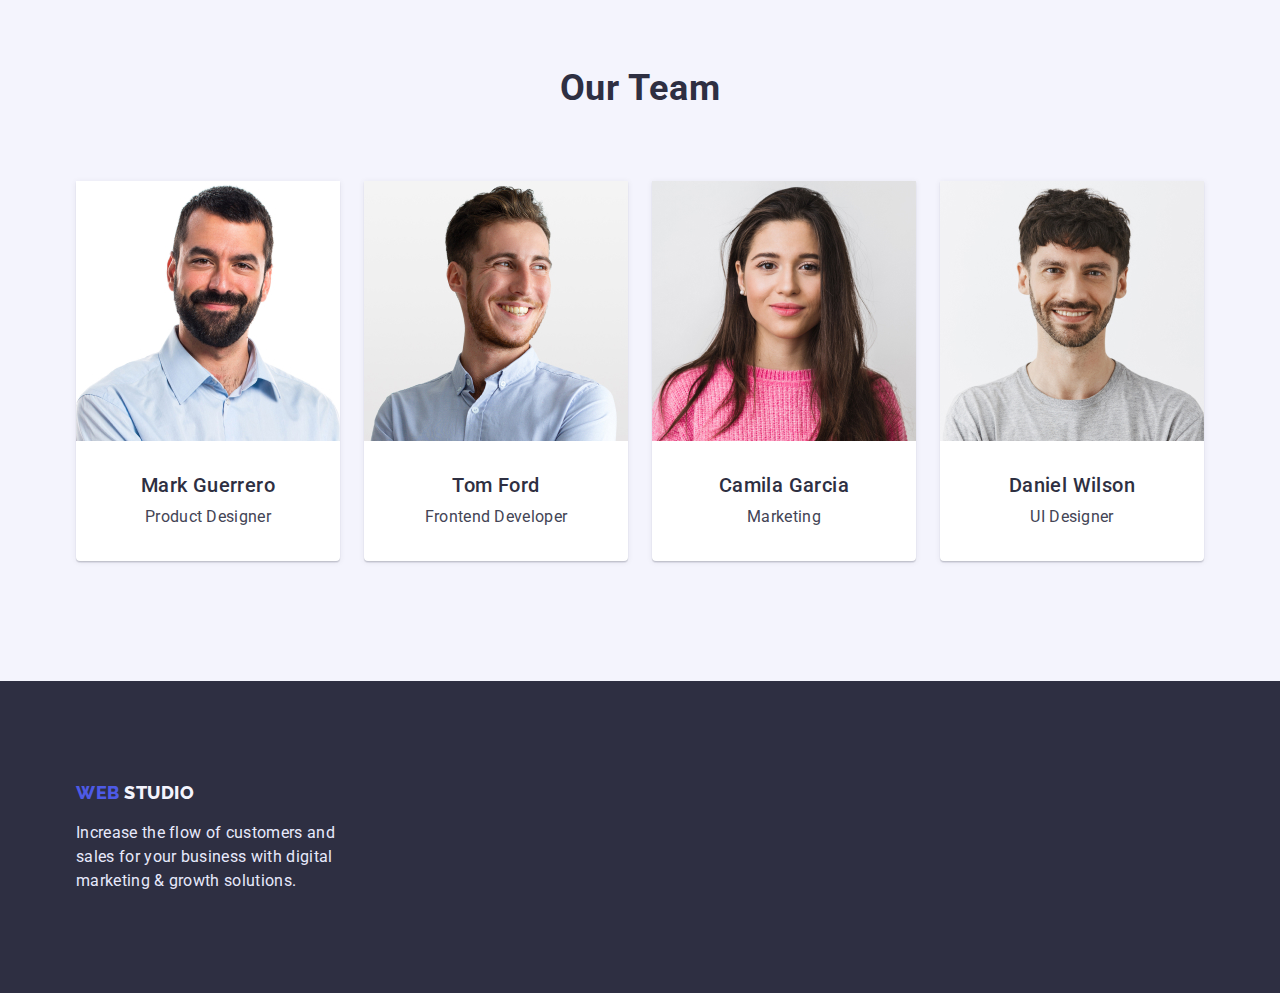
==== commit 15b25d58: "update" ====
--- a/index.html
+++ b/index.html
@@ -50,7 +50,7 @@
         </address>
       </div>
     </header>
-    <main">
+    <main>
       <section class="main-hero">
         <div class="container main-hero-container">
           <h1 class="main-hero-title">Effective Solutions for Your Business</h1>
@@ -59,10 +59,9 @@
           </button>
         </div>
       </section>
-      <section>
-        <div class="main-First-section">
+      <section class="main-First-section">
+        <div class="container">
           <h2 class="visually-hidden">FirstSection</h2>
-          <div class="container">
             <ul class="main-First-list list">
               <li>
                 <h3 class="main-First-section-title">Strategy</h3>
@@ -93,11 +92,9 @@
                 </p>
               </li>
             </ul>
-          </div>
         </div>
       </section>
-      <section>
-        <div class="main-second-section">
+      <section class="main-second-section">
           <div class="container">
             <h2 class="main-second-section-title">What are we doing</h2>
             <ul class="main-second-list list">
@@ -116,7 +113,6 @@
               </li>
             </ul>
           </div>
-        </div>
       </section>
 
       <section class="main-third-section">
@@ -159,7 +155,6 @@
     <!--Dno-->
     <footer class="footer">
       <div class="container">
-        <div class="footer-pad">
           <div class="footer-logo-block">
             <a class="footer-logo link" href="./index.html">
               Web<span class="footer-logo-color link"> Studio</span>
@@ -169,7 +164,6 @@
             Increase the flow of customers and sales for your business with
             digital marketing & growth solutions.
           </p>
-        </div>
       </div>
     </footer>
   </body>
--- a/css/styles.css
+++ b/css/styles.css
@@ -51,7 +51,7 @@
   padding-left: 15px;
   padding-right: 15px;
   max-width: 1158px;
-  outline: 2px solid tomato;
+  /*outline: 2px solid tomato;*/
 }
 
 .header-container {
@@ -66,7 +66,9 @@
   margin: 0;
   text-decoration: none;
 }
-
+.header{
+  border-bottom: 1px solid var(--accent-color);
+}
 .header-navigation {
   display: flex;
   align-items: center;
@@ -122,11 +124,10 @@
   color: var(--pressed-state-color);
 }
 .main-hero {
-  margin-bottom: 120px;
+  padding: 188px 0;
   background: var(--dark-color);
 }
 .main-hero-container {
-  padding-top: 128px;
   display: flex;
   flex-direction: column;
   align-items: center;
@@ -135,7 +136,7 @@
   margin-bottom: 120px;
 }
 .main-hero-title {
-  margin-top: 0;
+  margin-top: 0px;
   margin-bottom: 48px;
   width: 496px;
   font-weight: 700;
@@ -146,14 +147,15 @@
   color: var(--body-background-color);
 }
 .main-hero-title-button {
+  border: none;
   font-family: 'Roboto', sans-serif;
   font-weight: 500;
+   font-size: 16px;
   line-height: 1.5;
   letter-spacing: 0.04em;
   color: var(--body-background-color);
-  background: var(--primary-brand-color);
+  background-color: var(--primary-brand-color);
   padding: 16px 32px;
-  margin-bottom: 188px;
   box-shadow: 0px 4px 4px rgba(0, 0, 0, 0.15);
 }
 .main-hero-title-button:hover {
@@ -196,15 +198,21 @@
 .main-nav-button:hover {
   color: var(--body-background-color);
   background-color: var(--pressed-state-color);
+  box-shadow: 0px 3px 1px rgba(0, 0, 0, 0.1), 
+  0px 2px 1px rgba(0, 0, 0, 0.08), 
+  0px 2px 2px rgba(0, 0, 0, 0.12);
 }
 .main-nav-button:focus {
   color: var(--body-background-color);
   background-color: var(--pressed-state-color);
+  box-shadow: 0px 3px 1px rgba(0, 0, 0, 0.1), 
+  0px 2px 1px rgba(0, 0, 0, 0.08), 
+  0px 2px 2px rgba(0, 0, 0, 0.12);
 }
 .main-nav-list {
   background: var(--body-background-color);
   flex-basis: calc((97% - 48px) / 3);
-  margin-left: 24px;
+  /*margin-left: 24px;*/
 }
 }
 .main-nav-header {
@@ -228,9 +236,7 @@
 }
 .footer {
   background: var(--dark-color);
-}
-.footer-pad {
-  padding-top: 100px;
+    padding-top: 100px;
   padding-bottom: 100px;
 }
 .footer-logo {
@@ -244,7 +250,7 @@
 }
 .footer-logo-block {
   display: inline-block;
-  margin-top: 0;
+  margin-top: 0px;
   margin-bottom: 16px;
 }
 .footer-logo-color {
@@ -252,13 +258,12 @@
 }
 .footer-text {
   width: 264px;
-
   line-height: 1.5;
   letter-spacing: 0.02em;
   color: var(--accent-color);
-  margin-top: 0;
-  margin-bottom: 0;
-  margin-left: 0;
+  margin-top: 0px;
+  margin-bottom: 0px;
+  margin-left: 0px;
 }
 .button-all {
   display: inline-block; /*делаем текст блоком*/
@@ -269,7 +274,8 @@
   /* min-width: 169px;*/
 }
 .main-First-section {
-  margin-bottom: 120px;
+  padding-top: 120px;
+  padding-bottom: 120px;
 }
 .main-First-list {
   display: flex;
@@ -277,7 +283,7 @@
 }
 .main-First-section-title {
   width: 264px;
-  margin-top: 0;
+  margin-top: 0px;
   margin-bottom: 8px;
   font-weight: 500;
   font-size: 20px;
@@ -286,13 +292,13 @@
   color: var(--dark-color);
 }
 .main-First-section-text {
-  margin: 0 auto;
+  margin: 0px auto;
   line-height: 1.5;
   letter-spacing: 0.02em;
   color: var(--text-color);
 }
 .main-second-section {
-  margin-bottom: 120px;
+  padding-bottom: 120px;
 }
 .main-second-list {
   display: flex;
@@ -300,7 +306,7 @@
 }
 
 .main-second-section-title {
-  margin-top: 0;
+  margin-top: 0px;
   margin-bottom: 72px;
   font-weight: 700;
   font-size: 36px;
@@ -327,7 +333,7 @@
   padding-bottom: 120px;
 }
 .main-third-section-title {
-  margin-top: 0;
+  margin-top: 0px;
   font-weight: 700;
   font-size: 36px;
   line-height: 1.11;
@@ -340,6 +346,9 @@
 .main-third-section-list {
   border-radius: 0px 0px 4px 4px;
   background: var(--body-background-color);
+  box-shadow: 0px 1px 6px rgba(46, 47, 66, 0.08), 
+  0px 1px 1px rgba(46, 47, 66, 0.16), 
+  0px 2px 1px rgba(46, 47, 66, 0.08);
 }
 .main-third-section-blok {
   display: block;
@@ -348,7 +357,7 @@
   text-align: center;
 }
 .main-third-section-list-title {
-  margin-top: 0;
+  margin-top: 0px;
   margin-bottom: 8px;
   font-weight: 500;
   font-size: 20px;
@@ -358,8 +367,8 @@
   color: var(--dark-color);
 }
 .main-third-section-list-text {
-  margin-top: 0;
-  margin-bottom: 0;
+  margin-top: 0px;
+  margin-bottom: 0px;
   line-height: 1.5;
   text-align: center;
   letter-spacing: 0.02em;
@@ -381,9 +390,18 @@
   padding-bottom: 120px;
   flex-wrap: wrap;
   row-gap: 48px;
-  margin-left: -24px;
+  justify-content: center;
+}
+.portfolio-list > .port-main:not(:last-child) {
+  margin-right: 24px;
 }
 .portfolio-title-mix {
-  border: 1px solid var(--accent-color);
   padding: 32px 0 32px 16px;
+}
+.down-marg{
+  margin-top: 0px;
+  margin-bottom: 0px;
+}
+.main-nav-group-marg{
+  margin-bottom: 0px;
 }